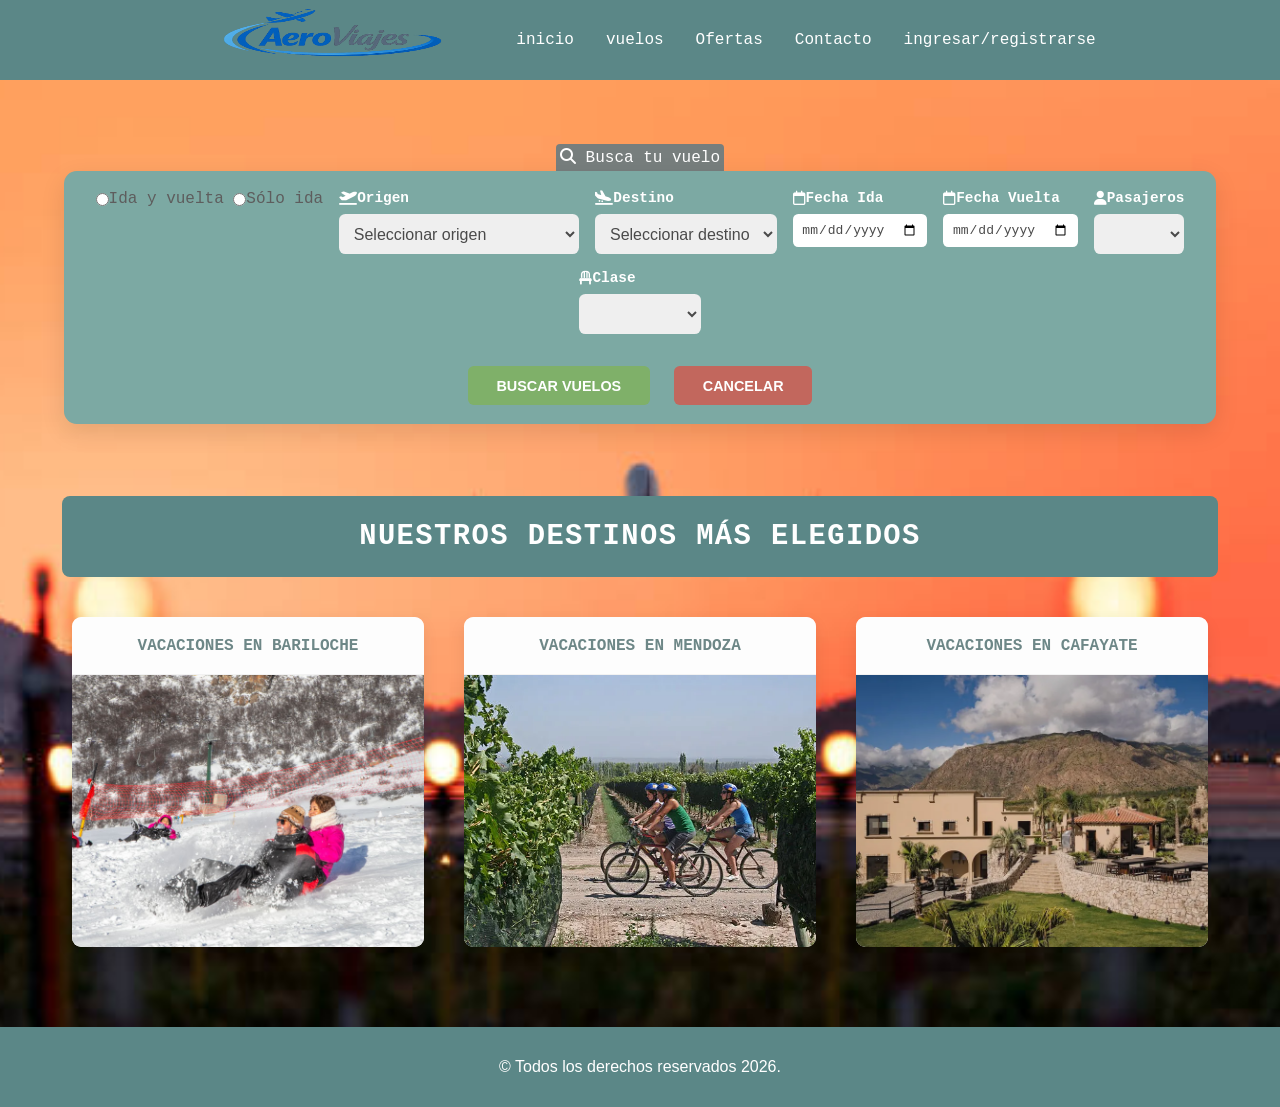
==== index.html @ 5eeb3cb7 "agregado type=text/css" ====
<!DOCTYPE html>
<html lang="en">

<head>
    <meta charset="UTF-8">
    <meta name="viewport" content="width=device-width, initial-scale=1.0">
    <title>TP INTEGRADOR 2026</title>
    <link rel="stylesheet" type="text/css" href="/CSS/styles.css">
    <link rel=" stylesheet" type="text/css" href="/CSS/etiquetas.css">
    <link rel="stylesheet" type="text/css" href="/CSS/index.css">
    <link rel="stylesheet" type="text/css" href="https://cdnjs.cloudflare.com/ajax/libs/font-awesome/6.5.0/css/all.min.css">

</head>
<!-- ****************************************************
    Se deberá maquetar como mínimo las siguientes vistas:
    1. Vista Inicio.
    2. Vista de Resultados de búsqueda-ENCAMINADA
    3. Vista detalle de vuelo-EN PROCESO
    4. Vista checkout-LISTA
    5. Vista mis reservas
    **************************************************** -->

<body>
    <header>
        <nav class="menu">
            <a href="../index.html" class="logo"><img src="../IMG/logo-aero-viajes.jpg" width="300px" height="200px"
                    alt="logo aero viajes"></a>
            <a href="../index.html">
                <p>inicio</p>
            </a>
            <a href="../PAGES/resultado busqueda.html">
                <p>vuelos</p>
            </a>
            <!-- completar -->
            <a href=""> 
                <p>Ofertas</p>
            </a>
            <!-- completar -->
            <a href="">
                <p>Contacto</p>
            </a>
            <!-- completar -->
            <a href="/PAGES/ingresar.html">
                <p>ingresar/registrarse</p>
            </a>

        </nav>
    </header>
    <main>
        <section class="section-vuelo">
            <p class="etiqueta-vuelo">
                <i class="fa-solid fa-magnifying-glass"></i> Busca tu vuelo
            </p>

            <form action="../PAGES/resultado busqueda.html" method="get" class="form">

                <div class="form-row form-tipo">
                    <label class="radio-label">
                        <input type="radio" required name="tipo-viaje" value="ida-vuelta">
                        Ida y vuelta
                    </label>
                    <label class="radio-label">
                        <input type="radio" required name="tipo-viaje" value="solo-ida">
                        Sólo ida
                    </label>
                </div>

                <div class="form-group">
                    <label for="desde">
                        <i class="fa-solid fa-plane-departure"></i> Origen
                    </label>
                    <select name="desde" id="desde" class="campos-form" required>
                        <option value="" disabled selected>Seleccionar origen</option>
                        <option value="BUE">Ezeiza, Buenos Aires (EZE)</option>
                        <option value="AEP">Aeroparque, CABA (AEP)</option>
                        <option value="BRC">Bariloche, Río Negro (BRC)</option>
                        <option value="COR">Córdoba (COR)</option>
                    </select>
                </div>

                <div class="form-group">
                    <label for="destino">
                        <i class="fa-solid fa-plane-arrival"></i> Destino
                    </label>
                    <select name="destino" id="destino" class="campos-form" required>
                        <option value="" disabled selected>Seleccionar destino</option>
                        <option value="MAD">Madrid (MAD)</option>
                        <option value="MIA">Miami (MIA)</option>
                        <option value="LIM">Lima (LIM)</option>
                        <option value="GRU">São Paulo (GRU)</option>
                    </select>
                </div>

                <div class="form-group">
                    <label for="fecha-salida">
                        <i class="fa-regular fa-calendar"></i> Fecha Ida
                    </label>
                    <input type="date" name="fecha-salida" id="fecha-salida" class="campos-form" required>
                </div>

                <div class="form-group">
                    <label for="fecha-vuelta">
                        <i class="fa-regular fa-calendar"></i> Fecha Vuelta
                    </label>
                    <input type="date" name="fecha-vuelta" id="fecha-vuelta" class="campos-form" required>
                </div>

                <div class="form-group">
                    <label for="pasajeros">
                        <i class="fa-solid fa-user"></i> Pasajeros
                    </label>
                    <select name="pasajeros" id="pasajeros" class="campos-form" required>
                        <option value="" disabled selected></option>
                        <option value="1">1</option>
                        <option value="2">2</option>
                        <option value="3">3</option>
                        <option value="4">4</option>
                    </select>
                </div>

                <div class="form-group">
                    <label for="clase">
                        <i class="fa-solid fa-chair"></i> Clase
                    </label>
                    <select name="clase" id="clase" class="campos-form" required>
                        <option value="" disabled selected></option>
                        <option value="economica">Económica</option>
                        <option value="ejecutiva">Ejecutiva</option>
                        <option value="primera">Primera</option>
                    </select>
                </div>

                <div class="form-actions">
                    <input type="submit" value="BUSCAR VUELOS" class="aceptar">
                    <input type="reset" value="CANCELAR" class="reset">
                </div>
            </form>
        </section>

        <section class="destinos-favoritos">
            <h1>NUESTROS DESTINOS MÁS ELEGIDOS</h1>
        </section>
        <section>
            <div class="seccion-vacaciones">
                <article>
                    <a href="../PAGES/resultado busqueda.html">
                        <p class="titulo">VACACIONES EN BARILOCHE</p>
                        <img src="../IMG/vacaciones-bariloche.jpg" alt="vacaciones en Bariloche">
                    </a>
                </article>
                <article>
                    <a href="../PAGES/resultado busqueda.html">
                        <p class="titulo">VACACIONES EN MENDOZA</p>
                        <img src="../IMG/vacaciones-mendoza.jpg" alt="vacaciones en Mendoza">
                    </a>
                </article>
                <article>
                    <a href="../PAGES/resultado busqueda.html">

                        <p class="titulo">VACACIONES EN CAFAYATE</p>
                        <img src="/IMG/vacaciones-cafayate.jpg" alt="vacaciones en Salta">
                    </a>
                </article>
            </div>
        </section>
    </main>
    <footer>
        <p>&copy; Todos los derechos reservados 2026.</p>
    </footer>
</body>

</html>
---- CSS/styles.css ----
:root {
    --color-primario: #5b8787;
    --color-primario-dark: #3d5f5f;
    --color-primario-light: rgb(124, 169, 163);
    --color-primario-xlight: rgba(255, 255, 255, 0.2);
    --color-blanco: white;
    --color-texto: rgb(94, 93, 93);
    --color-borde: rgba(255, 255, 255, 0.4);
    --color-aceptar: rgb(130, 185, 93);
    --color-aceptar-dark: rgb(105, 155, 72);
    --color-reset: rgb(185, 111, 93);
    --color-reset-dark: rgb(155, 85, 68);
    --color-asiento-pasajero: rgb(231, 185, 101);

    * {
        margin: 0;
    }

    html,
    body {
        height: 100%;
        margin: 0;
    }

    body {
        display: flex;
        flex-direction: column;
        margin: 0 auto;
        padding: 0;
        height: 100vh;
        min-height: 100vh;
        width: 100%;
        font-family: 'Courier New', Courier, monospace;
    }

    header {
        display: flex;
        flex-direction: row;
        position: relative;
        justify-content: space-around;
        color: white;
        background-color: #5b8787;
        padding: 0 2em;
        height: 5em;
    }

    nav {
        display: flex;
        justify-content: center;
    }

    .menu {
        display: flex;
        gap: 2em;
        justify-content: space-around;
        align-items: center;
        padding: 1em;
        height: 3em;
    }

    .logo {
        display: flex;
        align-items: center;
        max-height: 100%;
        height: auto;
        width: auto;

    }

    a {
        color: white;
        text-decoration: none;
    }

    fieldset {
        border: none;
        margin-bottom: 1.5em;
    }

    main {
        display: flex;
        flex: 1;
        flex-direction: column;
        justify-content: start;
        align-items: center;
        min-height: calc(100vh -5em -5em);
        padding: 2em;
        background-image: url(../IMG/avion-despegando.jpg);
        background-size: cover;
        background-position: center;
        background-repeat: no-repeat;
        background-color: rgb(185, 191, 190);
        color: rgb(94, 93, 93);
    }

    footer {
        display: flex;
        flex-direction: row;
        justify-content: center;
        align-items: center;
        width: 100%;
        height: 5em;
        color: white;
        background-color: #5b8787;
        font-family: Arial, Helvetica, sans-serif;
        flex-shrink: 0;
        gap: 2em;
    }}
---- CSS/etiquetas.css ----
.etiqueta-vuelo {
    border-radius: 0.25em 0.25em 0 0;
    background-color: rgb(119, 126, 125);
    color: white;
    max-width: fit-content;
    padding: 0.25em;
}

.form-vuelos {
    position: relative;
    display: flex;
    flex-direction: column;
    flex-wrap: wrap;
    justify-content: center;
    align-items: center;
    width: 100%;
    max-width: 100%;
    gap: 1em;
    padding: 1em 1em 1em 1em;
    background-color: rgb(124, 169, 163);
    border-radius: 0.50em;
}

label {
    display: inline-flex;
    align-items: center;
}

.campos-form {
    display: flex;
    flex-direction: row;
    justify-content: center;
    border-radius: 0.25em;
    border: none;
    height: 2.5em;
}

.buscar-cancelar {
    display: flex;
    flex-direction: row;
    justify-content: space-around;
    gap: 1em;
    width: max-content;
    height: fit-content;
}

.aceptar {
    display: flex;
    justify-content: center;
    align-items: center;
    background-color: rgb(130, 185, 93);
    border-radius: 0.25em;
    color: white;
    font-weight: bold;
    border: none;
    padding: 0.5em 1em;
    text-decoration: none;
}

.reset {
    background-color: rgb(185, 111, 93);
    border-radius: 0.25em;
    color: white;
    font-weight: bold;
    border: none;
    text-align: center
}

fieldset {
    display: flex;
    flex-direction: row;
    justify-content: space-around;
    margin: 0;
}

/*TARJETAS DE VUELO (usado en resultado busqueda.html y detalle vuelo.html)*/

.grilla-resultados {
    /*  display: grid;
    grid-template-columns: repeat(3, 1fr); */
    display: flex;
    flex-direction: column;
    width: 100%;
    max-width: 100%;
    margin: 0 auto;
    box-sizing: border-box;
    gap: 1em;
}

.datos-de-vuelos {
    display: grid;
    grid-template-columns: 1fr 1fr;
    grid-template-rows: auto auto auto auto auto auto;
    grid-template-areas:
        "compania compania"
        "ida ida"
        "salida salida"
        "vuelta vuelta"
        "llegada llegada"
        "precio-base precio-amigo";
    justify-content: center;
    align-items: center;
    padding: 1em;
    max-height: fit-content;
    margin: 0;
    background-color: #ffffff;
    border-radius: 0.75em;
    opacity: 0.90;
    align-content: space-evenly;
    justify-items: center;
    width: 100%;
    box-sizing: border-box;
}

.aerolinea {
    display: flex;
    justify-content: space-between;
    align-items: center;
    gap: 1em;
}

.compania {
    grid-area: compania;
    display: flex;
    flex-direction: row;
    justify-content: start;
    align-items: center;
    width: auto;
    color: white;
    background-color: #5b8787;
    border-radius: 0.25em;
    padding: 0.5em;
    font-weight: bold;
    margin-bottom: 0.5em;
}

.ida {
    grid-area: ida;
    display: flex;
    flex-direction: row;
    justify-content: center;
    align-items: center;
    width: 5em;
    background-color: rgb(209, 198, 198);
    color: rgb(120, 74, 74);
    border-radius: 0.25em;
    padding: 0.5em;
    font-weight: bold;
}

.vuelta {
    grid-area: vuelta;
    display: flex;
    flex-direction: row;
    justify-content: center;
    align-items: center;
    width: 5em;
    background-color: 5b8787;
    background-color: rgb(209, 198, 198);
    color: rgb(120, 74, 74);
    border-radius: 0.25em;
    padding: 0.5em;
    font-weight: bold;
}


.salida {
    grid-area: salida;
}

.llegada {
    grid-area: llegada;
}

.salida-llegada {
    display: flex;
    flex-direction: row;
    align-items: center;
    justify-content: center;
    padding: 1em;
    color: rgb(120, 74, 74);

}

.horario {
    display: flex;
    flex-direction: row;
    justify-content: center;
    margin-left: 1em;
    color: rgb(120, 74, 74);

}

.tarifas {
    display: flex;
    flex-direction: row;
    justify-content: center;
    align-items: center;
    background-color: rgb(209, 198, 198);
    color: rgb(120, 74, 74);
    border-radius: 0.25em;
    padding: 0.5em;
}

.precio-base {
    grid-area: precio-base;
    display: flex;
    flex-direction: row;
    justify-content: center;
    margin-left: 1em;
    font-weight: bold;
    color: rgb(120, 74, 74);
}

.precio-amigo {
    grid-area: precio-amigo;
    display: flex;
    flex-direction: row;
    justify-content: center;
    margin-left: 1em;
    font-weight: bold;
    color: rgb(120, 74, 74);
}

.titulo {
    text-align: center;
    padding: 1em;
    background-color: #ffffff;
    opacity: 0.75;
    border-radius: 0.50em 0.50em 0 0;
}

/*?????*/
.section-vuelo {
    display: flex;
    flex-direction: column;
    justify-content: center;
    align-items: center;
}

.vuelo {
    display: grid;
    grid-template-columns: 1fr;
    justify-content: center;
    align-items: center;
    padding-top: 1em;
    height: 15em;
    margin: 2em;
    background-color: #ffffff;
    border-radius: 0.75em;
}

.tipo-tarjeta {
    display: flex;
    flex-direction: column;

}

.tipo-tarjeta input {
    margin-left: 1em;
}

input #mes-anio {
    width: min-content;
}

input[type="number"] {
    width: 100%;
    padding: 0.5em;
    margin: 0.5em 0;
    border-radius: 0.25em;
    border: 1px solid #ccc;

}

.vuelos-disponibles {
    display: grid;
    grid-template-columns: 1fr 3fr;
    width: 100%;
}

/* *********************************************************************
RESPONSIVE DESIGN
********************************************************************* */

@media (max-width: 768px) {
    .grilla-resultados {
        grid-template-columns: 1fr;
        grid-template-rows: auto;
        margin: 1em;
        padding: 1em;
    }

    .datos-de-vuelos {
        grid-template-columns: 1fr;
        grid-template-areas:
            "compania"
            "ida"
            "salida"
            "llegada"
            "vuelta"
            "precio-base"
            "precio-amigo";
        height: auto;
        margin: 1em 0;
    }

    header {
        flex-direction: column;
        height: auto;
        padding: 1em;
    }

    .menu {
        flex-direction: column;
        gap: 1em;
        height: auto;
    }

    .logo img {
        max-width: 150px;
        height: auto;
    }

    .destinos-favoritos {
        display: flex;
        flex-direction: row;
        justify-content: center;
        align-items: center;
        text-align: center;
        margin: 3em;
        padding: 1em;
        color: white;
        background-color: #5b8787;
        align-items: center;
        width: 100%;
        max-width: 100vw;
        border-radius: 0.50em;
    }

    .seccion-vacaciones {
        display: grid;
        grid-template-columns: repeat(1, 1fr);
        align-items: center;
        justify-content: center;
        width: 100%;
        max-width: 100vw;
        height: auto;
        width: auto;
        gap: 1em;
    }

    .seccion-vacaciones img {
        max-width: 100%;
        height: auto;
        display: block;
        border-radius: 0 0 0.50em 0.50em;
        height: 30em;
        opacity: 0.8;
    }
}

@media (min-width: 769px) and (max-width: 1024px) {
    .grilla-resultados {
        grid-template-columns: repeat(2, 1fr);
        grid-template-rows: auto;
        margin: 1.5em;
        padding: 1.5em;
    }

    .datos-de-vuelos {
        grid-template-columns: 1fr 1fr;
        grid-template-areas:
            "compania compania"
            "ida ida"
            "salida llegada"
            "vuelta vuelta"
            "precio-base precio-amigo";
        height: auto;
    }

    .logo img {
        max-width: 200px;
        height: auto;
    }

    .destinos-favoritos {
        display: flex;
        flex-direction: row;
        justify-content: center;
        align-items: center;
        text-align: center;
        margin: 3em;
        padding: 1em;
        color: white;
        background-color: #5b8787;
        align-items: center;
        width: 100%;
        max-width: 100vw;
        border-radius: 0.50em;
    }

    .seccion-vacaciones {
        display: grid;
        grid-template-columns: repeat(1, 1fr);
        align-items: center;
        justify-content: center;
        width: 100%;
        max-width: 100vw;
        height: auto;
        width: auto;
        gap: 1em;
    }

    .seccion-vacaciones img {
        max-width: 100%;
        height: auto;
        display: block;
        border-radius: 0 0 0.50em 0.50em;
        height: 30em;
        opacity: 0.8;
    }

}
---- CSS/index.css ----
:root {
    --color-primario: #5b8787;
    --color-primario-dark: #3d5f5f;
    --color-primario-light: #7ca9a3;
    --color-primario-xlight: rgba(255, 255, 255, 0.15);
    --color-blanco: #ffffff;
    --color-texto: #4a4a4a;
    --color-aceptar: #7fb069;
    --color-cancelar: #c2675d;
}

.section-vuelo {
    padding: 2em; /*Espacio interno*/
    display: flex;
    flex-direction: column;
    justify-content: center;
    align-items: center;
    width: 100%;
    box-sizing: border-box; /*cómo se calcula el tamaño total de un elemento.*/
}
.etiqueta-vuelo {
    border-radius: 0.25em 0.25em 0 0;
    background-color: rgb(119, 126, 125);
    color: white;
    max-width: fit-content;
    padding: 0.25em;
}

.form {
    display: flex;
    flex-wrap: wrap;
    gap: 1em;
    justify-content: center;
    background-color: var(--color-primario-light);
    padding: 1.2em;
    border-radius: 0.8em;
    width: 100%;
    max-width: 90em;
    box-sizing: border-box;
    box-shadow: 0 0.5em 1.5em rgba(0, 0, 0, 0.1);
}

.form-group {
    display: flex;
    flex-direction: column;
    gap: 0.5em;
}

.form-group label {
    display: flex;
    color: var(--color-blanco);
    font-weight: bold;
    font-size: 0.9em;
}

.campos-form {
    padding: 0.6em;
    border-radius: 0.4em;
    border: 0.0625em solid transparent;
    font-size: 1em;
    width: 100%;
    box-sizing: border-box;
    color: var(--color-texto);
}

.form-actions {
    display: flex;
    justify-content: center;
    align-items: center;
    gap: 1.5em;
    width: 100%;
    margin-top: 1em;
}

.aceptar, .reset {
    padding: 0.8em 2em;
    border-radius: 0.4em;
    border: none;
    font-weight: bold;
    cursor: pointer;
    transition: transform 0.2s, background-color 0.2s;
    color: var(--color-blanco);
    text-transform: uppercase;
    font-size: 0.9em;
}

.aceptar {
    background-color: var(--color-aceptar);
}

.reset {
    background-color: var(--color-cancelar);
}

.aceptar:hover, .reset:hover {
    filter: brightness(1.1);
}

.destinos-favoritos {
    background-color: var(--color-primario);
    color: var(--color-blanco);
    text-align: center;
    padding: 1.5em;
    margin: 2.5em auto;
    width: 95%;
    max-width: 75em;
    border-radius: 0.5em;
    box-sizing: border-box;
}

.destinos-favoritos h1 {
    margin: 0;
    font-size: 1.8em;
    letter-spacing: 0.05em;
}

.seccion-vacaciones {
    display: grid;
    grid-template-columns: repeat(3, 1fr);
    gap: 2.5em;
    padding: 0 2em 3em 2em;
    width: 100%;
    max-width: 75em;
    margin: 0 auto;
    box-sizing: border-box;
}

.seccion-vacaciones article {
    background: var(--color-blanco);
    border-radius: 0.6em;
    overflow: hidden;
    box-shadow: 0 0.4em 1em rgba(0, 0, 0, 0.08);
    transition: transform 0.3s;
}

.seccion-vacaciones article:hover {
    transform: translateY(-0.3em);
}

.titulo {
    padding: 1.2em;
    color: var(--color-primario-dark);
    font-weight: bold;
    text-align: center;
    background: #fdfdfd;
    font-size: 1em;
    border-bottom: 0.0625em solid #eee;
}

.seccion-vacaciones img {
    width: 100%;
    height: 17em;
    object-fit: cover;
    display: block;
}

@media (max-width: 64em) {
    .form {
        flex-direction: column;
        padding: 1.5em;
    }

    .form-actions {
        flex-direction: column;
        gap: 1em;
    }

    .aceptar, .reset {
        width: 100%;
    }

    .seccion-vacaciones {
        grid-template-columns: 1fr;
        padding: 1em;
    }
}

@media (max-width: 48em) {
    .destinos-favoritos {
        width: 100%;
        border-radius: 0;
    }

    .destinos-favoritos h1 {
        font-size: 1.3em;
    }
}
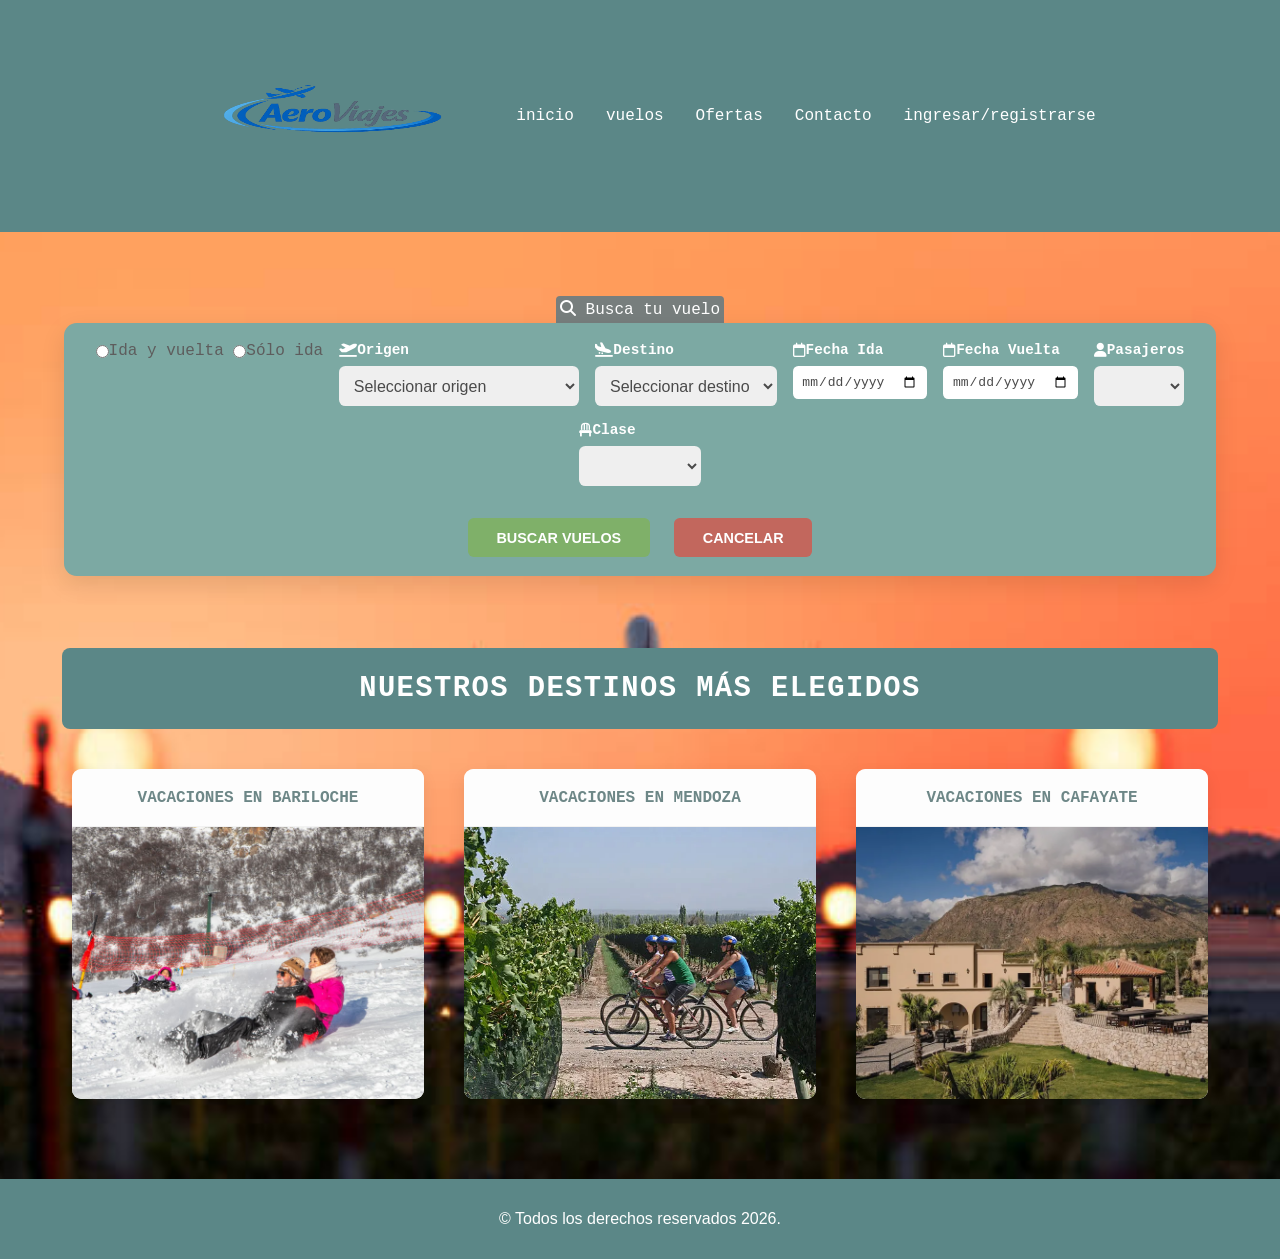
==== commit a7e593c9: "js del index y del resultado de búsqueda" ====
--- a/index.html
+++ b/index.html
@@ -8,42 +8,40 @@
     <link rel="stylesheet" type="text/css" href="/CSS/styles.css">
     <link rel=" stylesheet" type="text/css" href="/CSS/etiquetas.css">
     <link rel="stylesheet" type="text/css" href="/CSS/index.css">
-    <link rel="stylesheet" type="text/css" href="https://cdnjs.cloudflare.com/ajax/libs/font-awesome/6.5.0/css/all.min.css">
+    <link rel="stylesheet" type="text/css"
+        href="https://cdnjs.cloudflare.com/ajax/libs/font-awesome/6.5.0/css/all.min.css">
 
 </head>
 <!-- ****************************************************
-    Se deberá maquetar como mínimo las siguientes vistas:
-    1. Vista Inicio.
-    2. Vista de Resultados de búsqueda-ENCAMINADA
-    3. Vista detalle de vuelo-EN PROCESO
-    4. Vista checkout-LISTA
-    5. Vista mis reservas
-    **************************************************** -->
+Se deberá maquetar como mínimo las siguientes vistas:
+1. Vista Inicio.
+2. Vista de Resultados de búsqueda-ENCAMINADA
+3. Vista detalle de vuelo-EN PROCESO
+4. Vista checkout-LISTA
+5. Vista mis reservas
+**************************************************** -->
 
 <body>
     <header>
         <nav class="menu">
-            <a href="../index.html" class="logo"><img src="../IMG/logo-aero-viajes.jpg" width="300px" height="200px"
-                    alt="logo aero viajes"></a>
+            <a href="../index.html" class="logo">
+                <img src="../IMG/logo-aero-viajes.jpg" width="300px" height="200px" alt="logo aero viajes">
+            </a>
             <a href="../index.html">
                 <p>inicio</p>
             </a>
             <a href="../PAGES/resultado busqueda.html">
                 <p>vuelos</p>
             </a>
-            <!-- completar -->
-            <a href=""> 
+            <a href="">
                 <p>Ofertas</p>
             </a>
-            <!-- completar -->
-            <a href="">
+            <a href="/PAGES/contacto.html">
                 <p>Contacto</p>
             </a>
-            <!-- completar -->
             <a href="/PAGES/ingresar.html">
                 <p>ingresar/registrarse</p>
             </a>
-
         </nav>
     </header>
     <main>
@@ -167,6 +165,9 @@
     <footer>
         <p>&copy; Todos los derechos reservados 2026.</p>
     </footer>
+    <script src="../JS/script.js">
+
+    </script>
 </body>
 
 </html>
--- a/CSS/styles.css
+++ b/CSS/styles.css
@@ -41,7 +41,7 @@
         color: white;
         background-color: #5b8787;
         padding: 0 2em;
-        height: 5em;
+        height: auto;
     }
 
     nav {
@@ -55,7 +55,7 @@
         justify-content: space-around;
         align-items: center;
         padding: 1em;
-        height: 3em;
+        height: auto;
     }
 
     .logo {
@@ -105,5 +105,5 @@
         font-family: Arial, Helvetica, sans-serif;
         flex-shrink: 0;
         gap: 2em;
-    }}
-    +    }
+}
--- a/CSS/etiquetas.css
+++ b/CSS/etiquetas.css
@@ -76,8 +76,8 @@
 /*TARJETAS DE VUELO (usado en resultado busqueda.html y detalle vuelo.html)*/
 
 .grilla-resultados {
-    /*  display: grid;
-    grid-template-columns: repeat(3, 1fr); */
+    /*display: grid;
+grid-template-columns: repeat(3, 1fr); */
     display: flex;
     flex-direction: column;
     width: 100%;
@@ -421,4 +421,4 @@
         opacity: 0.8;
     }
 
-}
+}
--- a/CSS/index.css
+++ b/CSS/index.css
@@ -10,14 +10,17 @@
 }
 
 .section-vuelo {
-    padding: 2em; /*Espacio interno*/
+    padding: 2em;
+    /*Espacio interno*/
     display: flex;
     flex-direction: column;
     justify-content: center;
     align-items: center;
     width: 100%;
-    box-sizing: border-box; /*cómo se calcula el tamaño total de un elemento.*/
+    box-sizing: border-box;
+    /*cómo se calcula el tamaño total de un elemento.*/
 }
+
 .etiqueta-vuelo {
     border-radius: 0.25em 0.25em 0 0;
     background-color: rgb(119, 126, 125);
@@ -72,7 +75,8 @@
     margin-top: 1em;
 }
 
-.aceptar, .reset {
+.aceptar,
+.reset {
     padding: 0.8em 2em;
     border-radius: 0.4em;
     border: none;
@@ -92,7 +96,8 @@
     background-color: var(--color-cancelar);
 }
 
-.aceptar:hover, .reset:hover {
+.aceptar:hover,
+.reset:hover {
     filter: brightness(1.1);
 }
 
@@ -165,7 +170,8 @@
         gap: 1em;
     }
 
-    .aceptar, .reset {
+    .aceptar,
+    .reset {
         width: 100%;
     }
 
@@ -176,6 +182,7 @@
 }
 
 @media (max-width: 48em) {
+
     .destinos-favoritos {
         width: 100%;
         border-radius: 0;
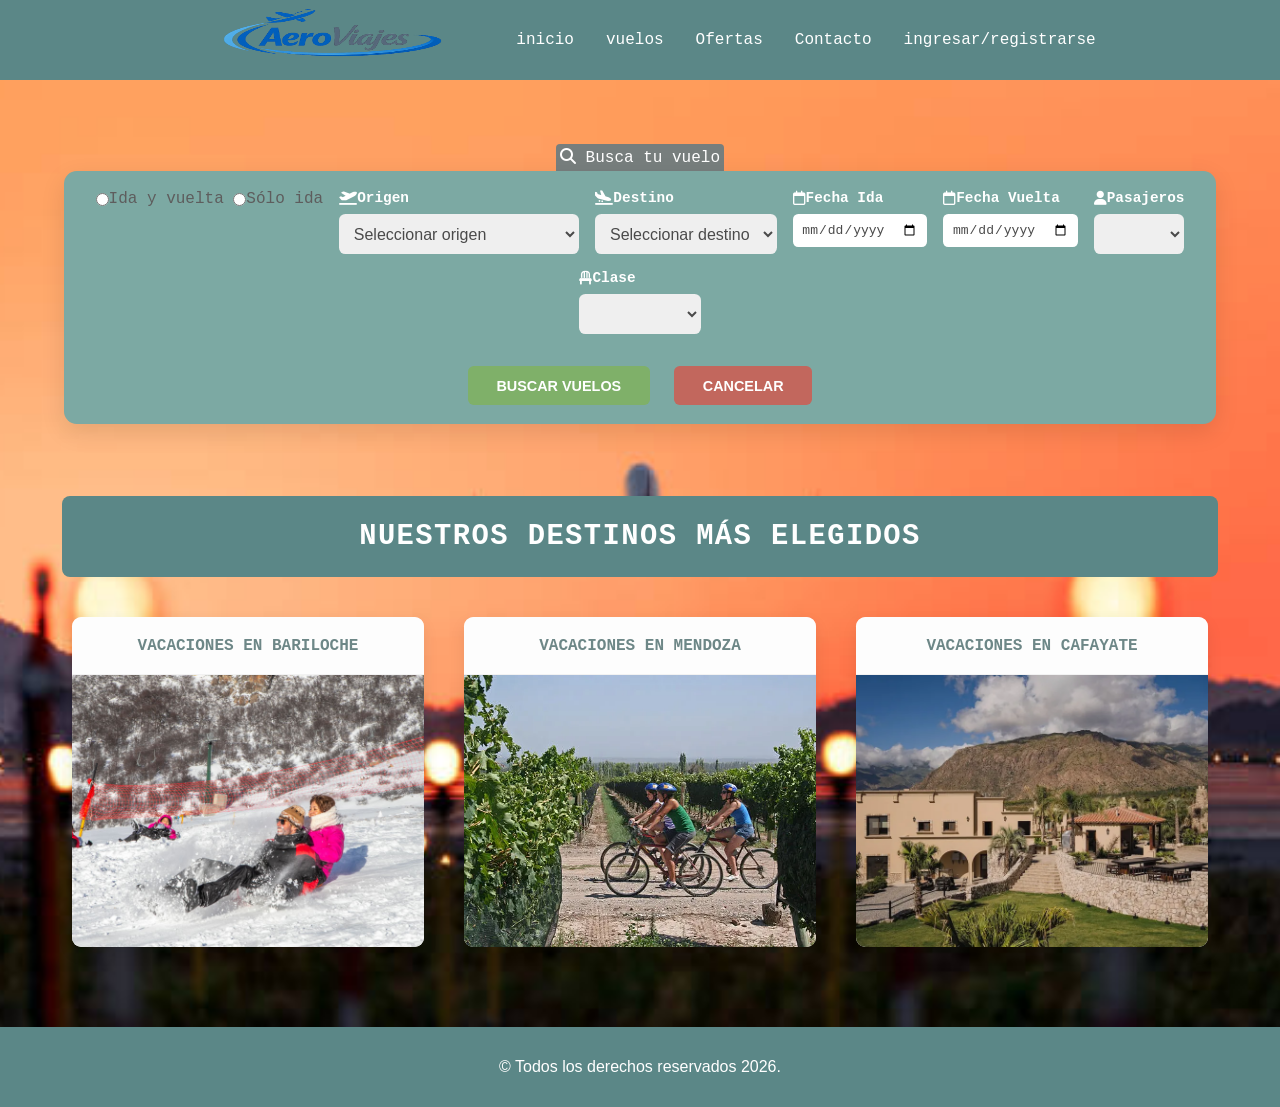
==== commit 848387d3: "Vista Inicio" ====
--- a/index.html
+++ b/index.html
@@ -22,28 +22,7 @@
 **************************************************** -->
 
 <body>
-    <header>
-        <nav class="menu">
-            <a href="../index.html" class="logo">
-                <img src="../IMG/logo-aero-viajes.jpg" width="300px" height="200px" alt="logo aero viajes">
-            </a>
-            <a href="../index.html">
-                <p>inicio</p>
-            </a>
-            <a href="../PAGES/resultado busqueda.html">
-                <p>vuelos</p>
-            </a>
-            <a href="">
-                <p>Ofertas</p>
-            </a>
-            <a href="/PAGES/contacto.html">
-                <p>Contacto</p>
-            </a>
-            <a href="/PAGES/ingresar.html">
-                <p>ingresar/registrarse</p>
-            </a>
-        </nav>
-    </header>
+    <header id="header"></header>
     <main>
         <section class="section-vuelo">
             <p class="etiqueta-vuelo">
@@ -51,18 +30,18 @@
             </p>
 
             <form action="../PAGES/resultado busqueda.html" method="get" class="form">
-
-                <div class="form-row form-tipo">
-                    <label class="radio-label">
-                        <input type="radio" required name="tipo-viaje" value="ida-vuelta">
-                        Ida y vuelta
-                    </label>
-                    <label class="radio-label">
-                        <input type="radio" required name="tipo-viaje" value="solo-ida">
-                        Sólo ida
-                    </label>
+                <div id="grupo-fecha-vuelta">
+                    <div class="form-row form-tipo">
+                        <label class="radio-label">
+                            <input type="radio" required name="tipo-viaje" value="ida-vuelta">
+                            Ida y vuelta
+                        </label>
+                        <label class="radio-label">
+                            <input type="radio" required name="tipo-viaje" value="solo-ida">
+                            Sólo ida
+                        </label>
+                    </div>
                 </div>
-
                 <div class="form-group">
                     <label for="desde">
                         <i class="fa-solid fa-plane-departure"></i> Origen
@@ -162,12 +141,10 @@
             </div>
         </section>
     </main>
-    <footer>
-        <p>&copy; Todos los derechos reservados 2026.</p>
-    </footer>
-    <script src="../JS/script.js">
-
-    </script>
+    <footer id="footer"></footer>
+    
+    <script src="../JS/script.js"></script>
+    <script src="../JS/header-footer.js"></script>
 </body>
 
 </html>
--- a/CSS/styles.css
+++ b/CSS/styles.css
@@ -41,7 +41,7 @@
         color: white;
         background-color: #5b8787;
         padding: 0 2em;
-        height: auto;
+        height: 5em;
     }
 
     nav {
